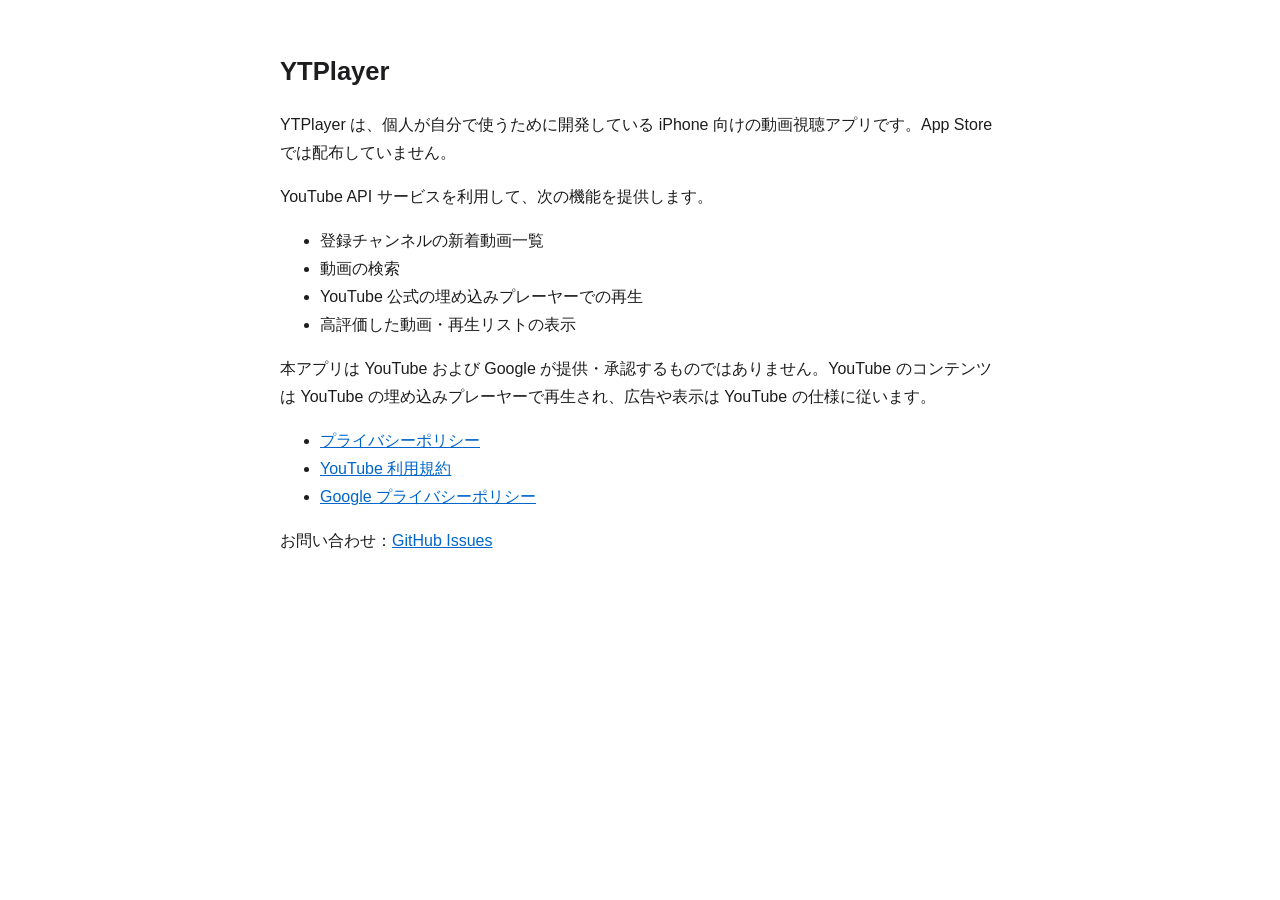
==== index.html @ 3412de6d "YTPlayerのホームページとプライバシーポリシーを追加 Google OAuth同意画面を本番環境にするために必要な、公開ページ2つ。 取得する情報、端末内での保存、30日キャッシュ、送信しないこ" ====
<!DOCTYPE html>
<html lang="ja">
<head>
<meta charset="utf-8">
<meta name="viewport" content="width=device-width, initial-scale=1">
<title>YTPlayer</title>
<link rel="stylesheet" href="style.css">
</head>
<body>
<main>
<h1>YTPlayer</h1>
<p>YTPlayer は、個人が自分で使うために開発している iPhone 向けの動画視聴アプリです。App Store では配布していません。</p>
<p>YouTube API サービスを利用して、次の機能を提供します。</p>
<ul>
  <li>登録チャンネルの新着動画一覧</li>
  <li>動画の検索</li>
  <li>YouTube 公式の埋め込みプレーヤーでの再生</li>
  <li>高評価した動画・再生リストの表示</li>
</ul>
<p>本アプリは YouTube および Google が提供・承認するものではありません。YouTube のコンテンツは YouTube の埋め込みプレーヤーで再生され、広告や表示は YouTube の仕様に従います。</p>
<ul>
  <li><a href="privacy.html">プライバシーポリシー</a></li>
  <li><a href="https://www.youtube.com/t/terms">YouTube 利用規約</a></li>
  <li><a href="https://policies.google.com/privacy">Google プライバシーポリシー</a></li>
</ul>
<p>お問い合わせ：<a href="https://github.com/yusya1029/ytplayer/issues">GitHub Issues</a></p>
</main>
</body>
</html>
---- style.css ----
:root { color-scheme: light dark; --fg: #1d1d1f; --bg: #ffffff; --muted: #6e6e73; --link: #0066cc; }
@media (prefers-color-scheme: dark) { :root { --fg: #f5f5f7; --bg: #111111; --muted: #a1a1a6; --link: #4da3ff; } }
body { margin: 0; background: var(--bg); color: var(--fg); font: 16px/1.75 -apple-system, "Hiragino Sans", sans-serif; }
main { max-width: 720px; margin: 0 auto; padding: 32px 16px 64px; }
h1 { font-size: 1.6rem; } h2 { font-size: 1.15rem; margin-top: 2rem; }
a { color: var(--link); } .muted { color: var(--muted); font-size: .9rem; }
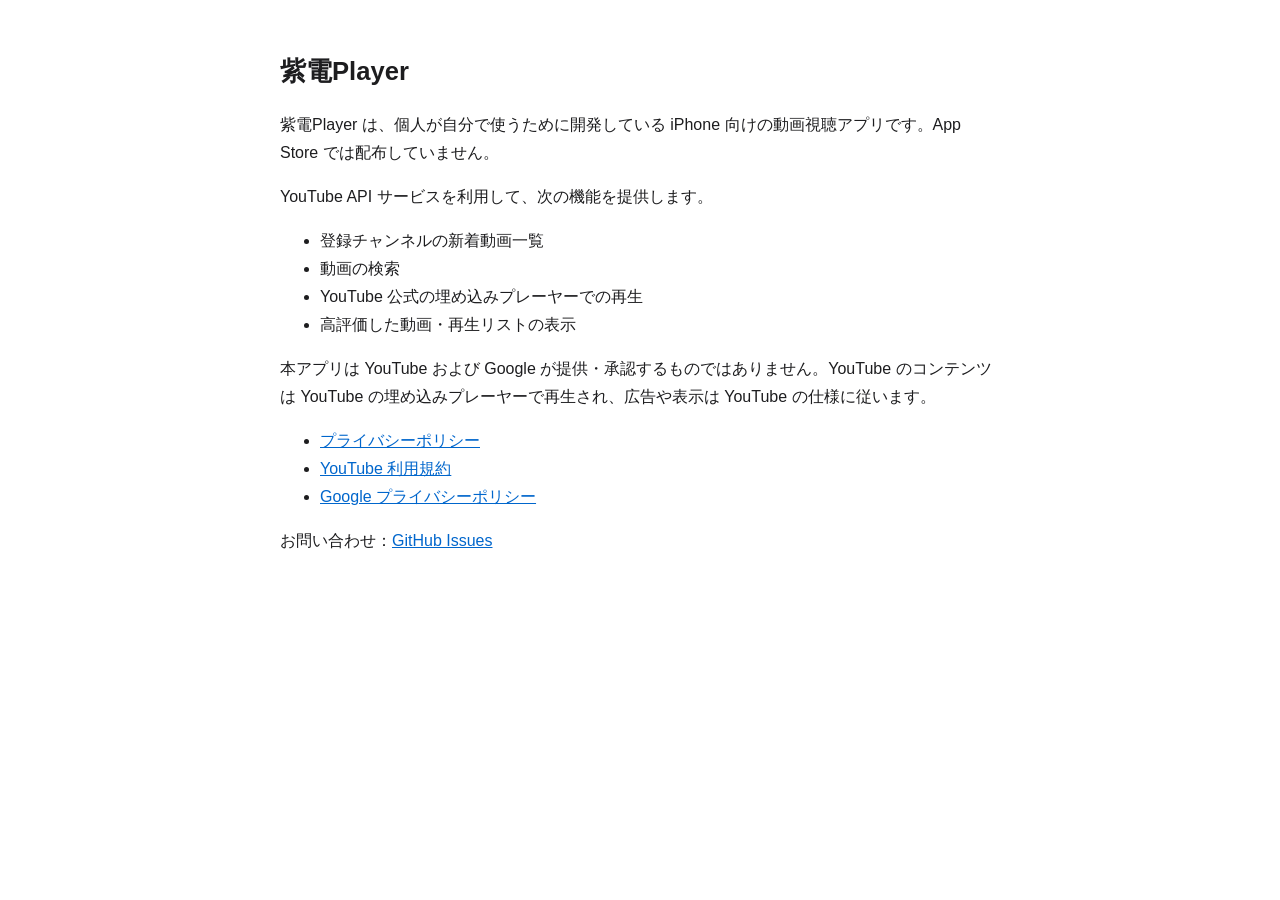
==== commit d21cfc3f: "アプリ名を紫電Playerに変更 YouTube API ブランドガイドラインは、アプリ名にYouTubeの略称（YT等）や変形を使うことを禁止しているため、 旧名YTPlayerから変更した。リポジ" ====
--- a/index.html
+++ b/index.html
@@ -3,13 +3,13 @@
 <head>
 <meta charset="utf-8">
 <meta name="viewport" content="width=device-width, initial-scale=1">
-<title>YTPlayer</title>
+<title>紫電Player</title>
 <link rel="stylesheet" href="style.css">
 </head>
 <body>
 <main>
-<h1>YTPlayer</h1>
-<p>YTPlayer は、個人が自分で使うために開発している iPhone 向けの動画視聴アプリです。App Store では配布していません。</p>
+<h1>紫電Player</h1>
+<p>紫電Player は、個人が自分で使うために開発している iPhone 向けの動画視聴アプリです。App Store では配布していません。</p>
 <p>YouTube API サービスを利用して、次の機能を提供します。</p>
 <ul>
   <li>登録チャンネルの新着動画一覧</li>
@@ -23,7 +23,7 @@
   <li><a href="https://www.youtube.com/t/terms">YouTube 利用規約</a></li>
   <li><a href="https://policies.google.com/privacy">Google プライバシーポリシー</a></li>
 </ul>
-<p>お問い合わせ：<a href="https://github.com/yusya1029/ytplayer/issues">GitHub Issues</a></p>
+<p>お問い合わせ：<a href="https://github.com/yusya1029/shiden-player/issues">GitHub Issues</a></p>
 </main>
 </body>
 </html>
